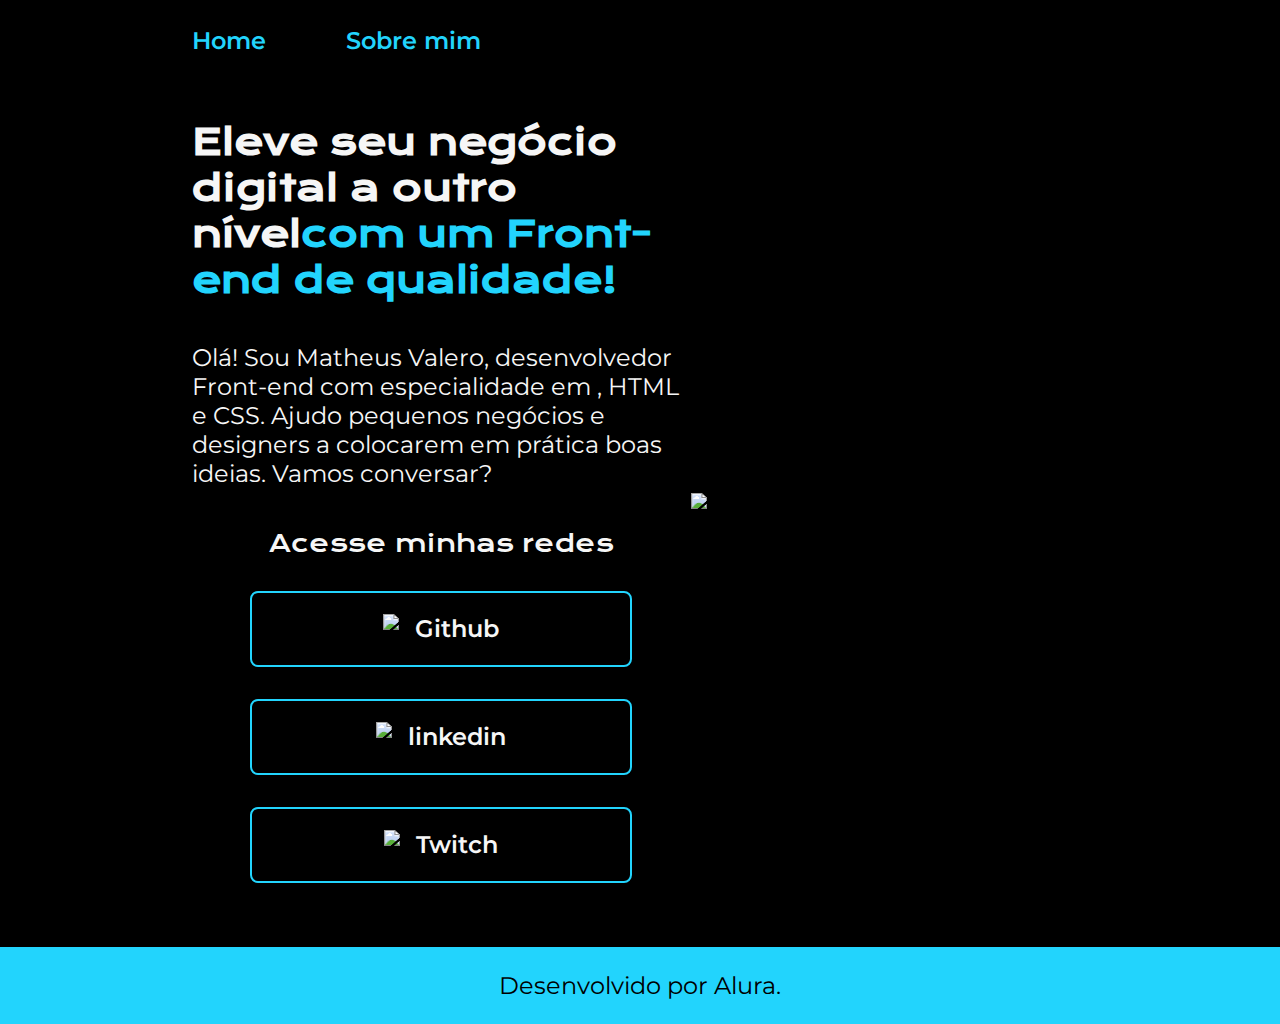
==== index.html @ d240bd17 "alteração da página" ====
<!DOCTYPE html>
<html lang="pt-br">

<head>
    <meta charset="UTF-8">
    <meta http-equiv="X-UA-Compatible" content="IE=edge">
    <meta name="viewport" content="width=device-width, initial-scale=1.0">
    <title>Portifolio</title>
    <link rel="stylesheet" href="./styles/style.css">
</head>

<body>
    <header class="cabecalho">
        <nav class="cabecalho__menu">
            <a class="cabecalho__menu__link" href="index.html">Home</a>
            <a class="cabecalho__menu__link" href="about.html">Sobre mim</a>
        </nav>
    </header>
    <main class="apresentacao">
        <section class="apresentacao__conteudo">
            <h1 class="apresentacao__conteudo__titulo">Eleve seu negócio digital a outro nível<strong 
            class="titulo-destaque">com um Front-end de qualidade!
            </strong></h1>
            <p class="apresentacao__conteudo__texto">Olá! Sou Matheus Valero, desenvolvedor
            Front-end com especialidade em , HTML e
            CSS. Ajudo pequenos negócios e designers a
            colocarem em prática boas ideias. Vamos
            conversar?</p>
            <div class="apresentacao__links">
                <h2 class="apresentacao__links__subtitulo">Acesse minhas redes</h2>
                <a class="apresentacao__links__link" href="https://github.com/MatheusValeroColim">
                    <img src="./assets/github.png">
                    Github
                </a>
                <a class="apresentacao__links__link" href="https://www.linkedin.com/in/matheus-valero-437258223">
                    <img src="./assets/linkedin.png">
                    linkedin
                </a>
                <a class="apresentacao__links__link" href="https://www.twitch.tv/ymathx">
                    <img src="./assets/twitch.png">
                    Twitch
                </a>
            </div>
        </section>
        <img src="C:\Users\mathe\Pictures\WhatsApp Image 2023-04-02 at 23.14.40.jpeg" class="foto_do_matheus">
    </main>
    <footer class="rodape">
        <p>Desenvolvido por Alura.</p>
    </footer>
</body>

</html>
---- styles/style.css ----
@import url('https://fonts.googleapis.com/css2?family=Krona+One&family=Montserrat:wght@400;600&display=swap');

:root {
    --cor-primaria: #000000;
    --cor-secundaria: #F6F6F6;
    --cor-terciaria: #22D4FD;
    --cor-hover: #272727;

    --fonte-primaria: 'Krona One', sans-serif;
    --fonte-secundaria: 'Montserrat', sans-serif;
}
*{
    margin: 0;
    padding: 0;
}

body{
    box-sizing: border-box;
    background-color: var(--cor-primaria);
    color: var(--cor-secundaria);
}
.cabecalho{
    padding: 2% 0% 0% 15%;
}
.cabecalho__menu{
    display: flex;
    gap: 80px;
}
.cabecalho__menu__link{
    font-family: var(--fonte-secundaria);
    font-size: 1.5rem;
    font-weight: 600;
    color: var(--cor-terciaria);
    text-decoration: none;
}
.apresentacao{
    padding: 5% 15%;
    display: flex;
    align-items: center;
    justify-content: space-between;
}
.apresentacao__conteudo{
    width: 615px;
    display: flex;
    flex-direction: column;
    gap: 40px;
}

.apresentacao__conteudo__titulo{
    font-size: 2.25rem;
    font-family: var(--fonte-primaria);
}
.titulo-destaque{
    color: var(--cor-terciaria);
}
.apresentacao__conteudo__texto{
    font-size: 1.5rem;
    font-family: var(--fonte-secundaria);
}

.apresentacao__links{
    display: flex;
    flex-direction: column;
    justify-content: space-between;
    align-items: center;
    gap: 32px;
}
.apresentacao__links__subtitulo{
    font-family: var(--fonte-primaria);
    font-weight: 400;
    font-size: 1.5rem;
}
.apresentacao__links__link{
    display: flex;
    justify-content: center;
    gap: 16px;
    border: 2px solid var(--cor-terciaria);
    width: 378px;
    text-align: center;
    border-radius: 8px;
    font-size: 1.5rem;
    font-weight: 600;
    padding: 21.5px 0;
    text-decoration: none;
    color: var(--cor-secundaria);
    font-family: var(--fonte-secundaria);
}
.apresentacao__links__link:hover{
    background-color: var(--cor-hover);
}
.rodape{
    color: var(--cor-primaria);
    background-color: var(--cor-terciaria);
    padding: 24px;
    text-align: center;
    font-family: var(--fonte-secundaria);
    font-size: 1.5rem;
    font-weight: 400;
}
.foto_do_matheus {
    width: 490px;
    height: 550;
  }
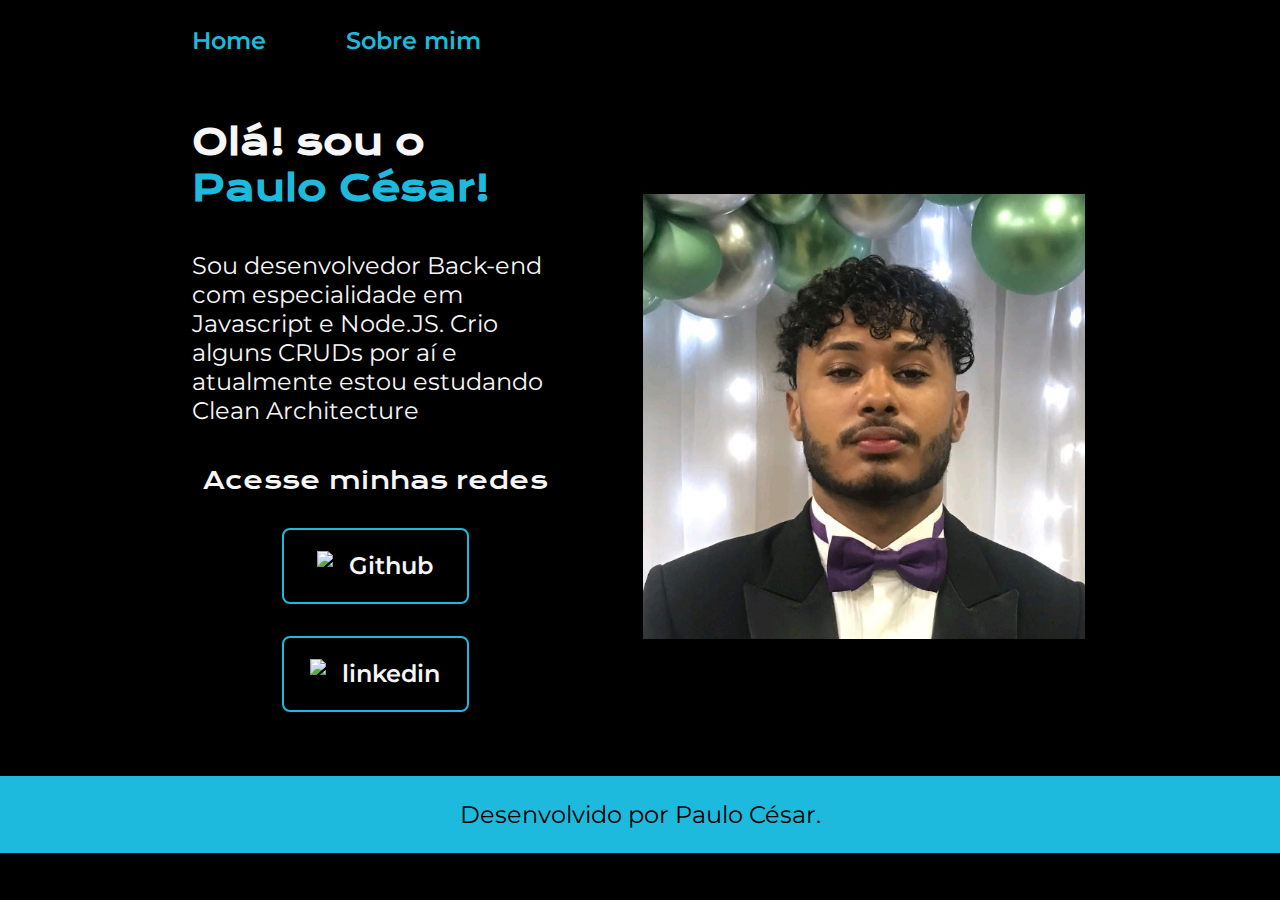
==== commit f85b48ea: "Merge 0d38e165f9f2ec66a99addd7d7242504abf47464 into 5fb40ed67d4bae3d697edf826d2e49753ad5f4f0" ====
--- a/index.html
+++ b/index.html
@@ -18,34 +18,28 @@
     </header>
     <main class="apresentacao">
         <section class="apresentacao__conteudo">
-            <h1 class="apresentacao__conteudo__titulo">Eleve seu negócio digital a outro nível<strong 
-            class="titulo-destaque">com um Front-end de qualidade!
+            <h1 class="apresentacao__conteudo__titulo">Olá! sou o <strong 
+            class="titulo-destaque"> Paulo César!
             </strong></h1>
-            <p class="apresentacao__conteudo__texto">Olá! Sou Matheus Valero, desenvolvedor
-            Front-end com especialidade em , HTML e
-            CSS. Ajudo pequenos negócios e designers a
-            colocarem em prática boas ideias. Vamos
-            conversar?</p>
+            <p class="apresentacao__conteudo__texto">Sou desenvolvedor
+            Back-end com especialidade em Javascript e
+            Node.JS. Crio alguns CRUDs por aí e atualmente estou estudando Clean Architecture</p>
             <div class="apresentacao__links">
                 <h2 class="apresentacao__links__subtitulo">Acesse minhas redes</h2>
-                <a class="apresentacao__links__link" href="https://github.com/MatheusValeroColim">
+                <a class="apresentacao__links__navegacao" href="https://github.com/PauloCesar99615">
                     <img src="./assets/github.png">
                     Github
                 </a>
-                <a class="apresentacao__links__link" href="https://www.linkedin.com/in/matheus-valero-437258223">
+                <a class="apresentacao__links__navegacao" href="https://www.linkedin.com/in/paulo-c%C3%A9sar-ribeiro-rodrigues-pontes-a72469212/">
                     <img src="./assets/linkedin.png">
                     linkedin
                 </a>
-                <a class="apresentacao__links__link" href="https://www.twitch.tv/ymathx">
-                    <img src="./assets/twitch.png">
-                    Twitch
-                </a>
             </div>
         </section>
-        <img src="C:\Users\mathe\Pictures\WhatsApp Image 2023-04-02 at 23.14.40.jpeg" class="foto_do_matheus">
+        <img class="apresentacao__imagem" src="./assets/Imagem.jpg" alt="Foto de Paulo César">
     </main>
     <footer class="rodape">
-        <p>Desenvolvido por Alura.</p>
+        <p>Desenvolvido por Paulo César.</p>
     </footer>
 </body>
 
--- a/styles/style.css
+++ b/styles/style.css
@@ -3,7 +3,7 @@
 :root {
     --cor-primaria: #000000;
     --cor-secundaria: #F6F6F6;
-    --cor-terciaria: #22D4FD;
+    --cor-terciaria: #1dbadd;
     --cor-hover: #272727;
 
     --fonte-primaria: 'Krona One', sans-serif;
@@ -38,9 +38,10 @@
     display: flex;
     align-items: center;
     justify-content: space-between;
+    gap: 82px;
 }
 .apresentacao__conteudo{
-    width: 615px;
+    width: 50%;
     display: flex;
     flex-direction: column;
     gap: 40px;
@@ -70,12 +71,12 @@
     font-weight: 400;
     font-size: 1.5rem;
 }
-.apresentacao__links__link{
+.apresentacao__links__navegacao{
     display: flex;
     justify-content: center;
     gap: 16px;
     border: 2px solid var(--cor-terciaria);
-    width: 378px;
+    width: 50%;
     text-align: center;
     border-radius: 8px;
     font-size: 1.5rem;
@@ -88,6 +89,9 @@
 .apresentacao__links__link:hover{
     background-color: var(--cor-hover);
 }
+.apresentacao__imagem{
+    width: 50%;
+}
 .rodape{
     color: var(--cor-primaria);
     background-color: var(--cor-terciaria);
@@ -97,7 +101,19 @@
     font-size: 1.5rem;
     font-weight: 400;
 }
-.foto_do_matheus {
-    width: 490px;
-    height: 550;
-  }+
+@media (max-width: 1200px) {
+    .cabecalho{
+         padding: 10%;  
+    }
+    .cabecalho__menu{
+        justify-content: center;
+    }
+    .apresentacao{
+        flex-direction: column-reverse;
+        padding: 5%;
+    }
+    .apresentacao__conteudo{
+        width: auto;
+    }
+}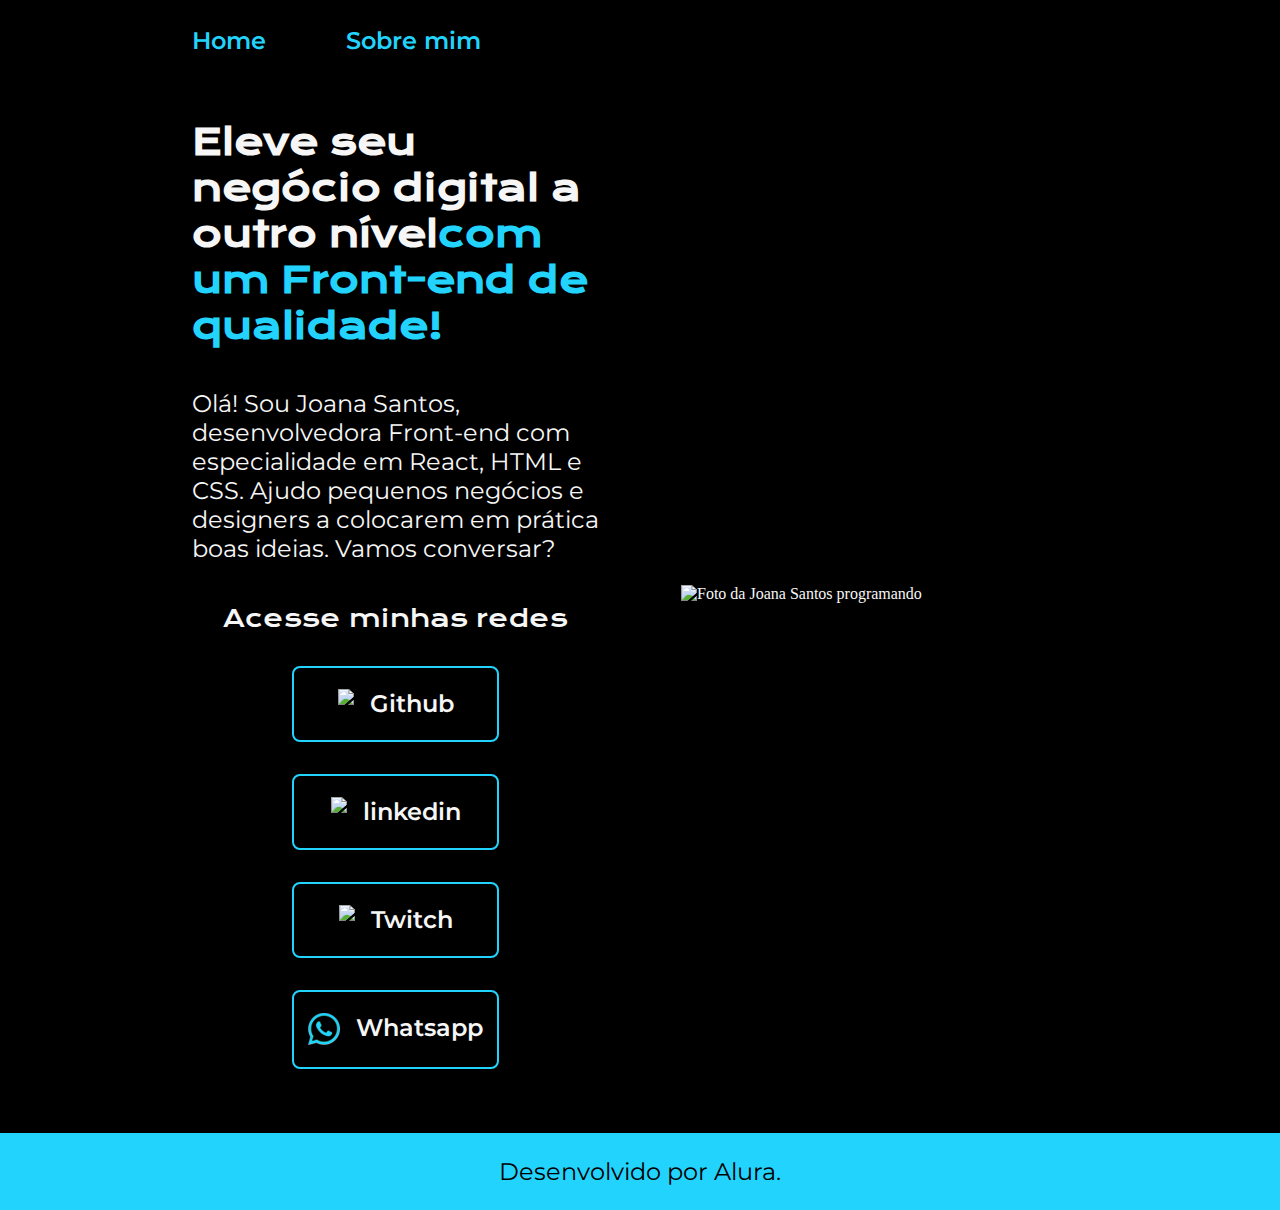
==== commit b7a4caeb: "Merge pull request #6 from Renangenito/aula_4" ====
--- a/index.html
+++ b/index.html
@@ -18,28 +18,38 @@
     </header>
     <main class="apresentacao">
         <section class="apresentacao__conteudo">
-            <h1 class="apresentacao__conteudo__titulo">Olá! sou o <strong 
-            class="titulo-destaque"> Paulo César!
+            <h1 class="apresentacao__conteudo__titulo">Eleve seu negócio digital a outro nível<strong 
+            class="titulo-destaque">com um Front-end de qualidade!
             </strong></h1>
-            <p class="apresentacao__conteudo__texto">Sou desenvolvedor
-            Back-end com especialidade em Javascript e
-            Node.JS. Crio alguns CRUDs por aí e atualmente estou estudando Clean Architecture</p>
+            <p class="apresentacao__conteudo__texto">Olá! Sou Joana Santos, desenvolvedora
+            Front-end com especialidade em React, HTML e
+            CSS. Ajudo pequenos negócios e designers a
+            colocarem em prática boas ideias. Vamos
+            conversar?</p>
             <div class="apresentacao__links">
                 <h2 class="apresentacao__links__subtitulo">Acesse minhas redes</h2>
-                <a class="apresentacao__links__navegacao" href="https://github.com/PauloCesar99615">
+                <a class="apresentacao__links__navegacao" href="https://github.com/rafaballerini">
                     <img src="./assets/github.png">
                     Github
                 </a>
-                <a class="apresentacao__links__navegacao" href="https://www.linkedin.com/in/paulo-c%C3%A9sar-ribeiro-rodrigues-pontes-a72469212/">
+                <a class="apresentacao__links__navegacao" href="https://linkedin.com/in/rafaellaballerini">
                     <img src="./assets/linkedin.png">
                     linkedin
                 </a>
+                <a class="apresentacao__links__navegacao" href="https://twitch.tv/guilimadev">
+                    <img src="./assets/twitch.png">
+                    Twitch
+                </a>
+                <a class="apresentacao__links__navegacao" href="https://twitch.tv/guilimadev">
+                    <img src="./assets/whatsapp.png">
+                    Whatsapp
+                </a>
             </div>
         </section>
-        <img class="apresentacao__imagem" src="./assets/Imagem.jpg" alt="Foto de Paulo César">
+        <img class="apresentacao__imagem" src="./assets/imagem.png" alt="Foto da Joana Santos programando">
     </main>
     <footer class="rodape">
-        <p>Desenvolvido por Paulo César.</p>
+        <p>Desenvolvido por Alura.</p>
     </footer>
 </body>
 
--- a/styles/style.css
+++ b/styles/style.css
@@ -3,7 +3,7 @@
 :root {
     --cor-primaria: #000000;
     --cor-secundaria: #F6F6F6;
-    --cor-terciaria: #1dbadd;
+    --cor-terciaria: #22D4FD;
     --cor-hover: #272727;
 
     --fonte-primaria: 'Krona One', sans-serif;
@@ -19,6 +19,7 @@
     background-color: var(--cor-primaria);
     color: var(--cor-secundaria);
 }
+
 .cabecalho{
     padding: 2% 0% 0% 15%;
 }
@@ -86,7 +87,7 @@
     color: var(--cor-secundaria);
     font-family: var(--fonte-secundaria);
 }
-.apresentacao__links__link:hover{
+.apresentacao__links__navegacao:hover{
     background-color: var(--cor-hover);
 }
 .apresentacao__imagem{
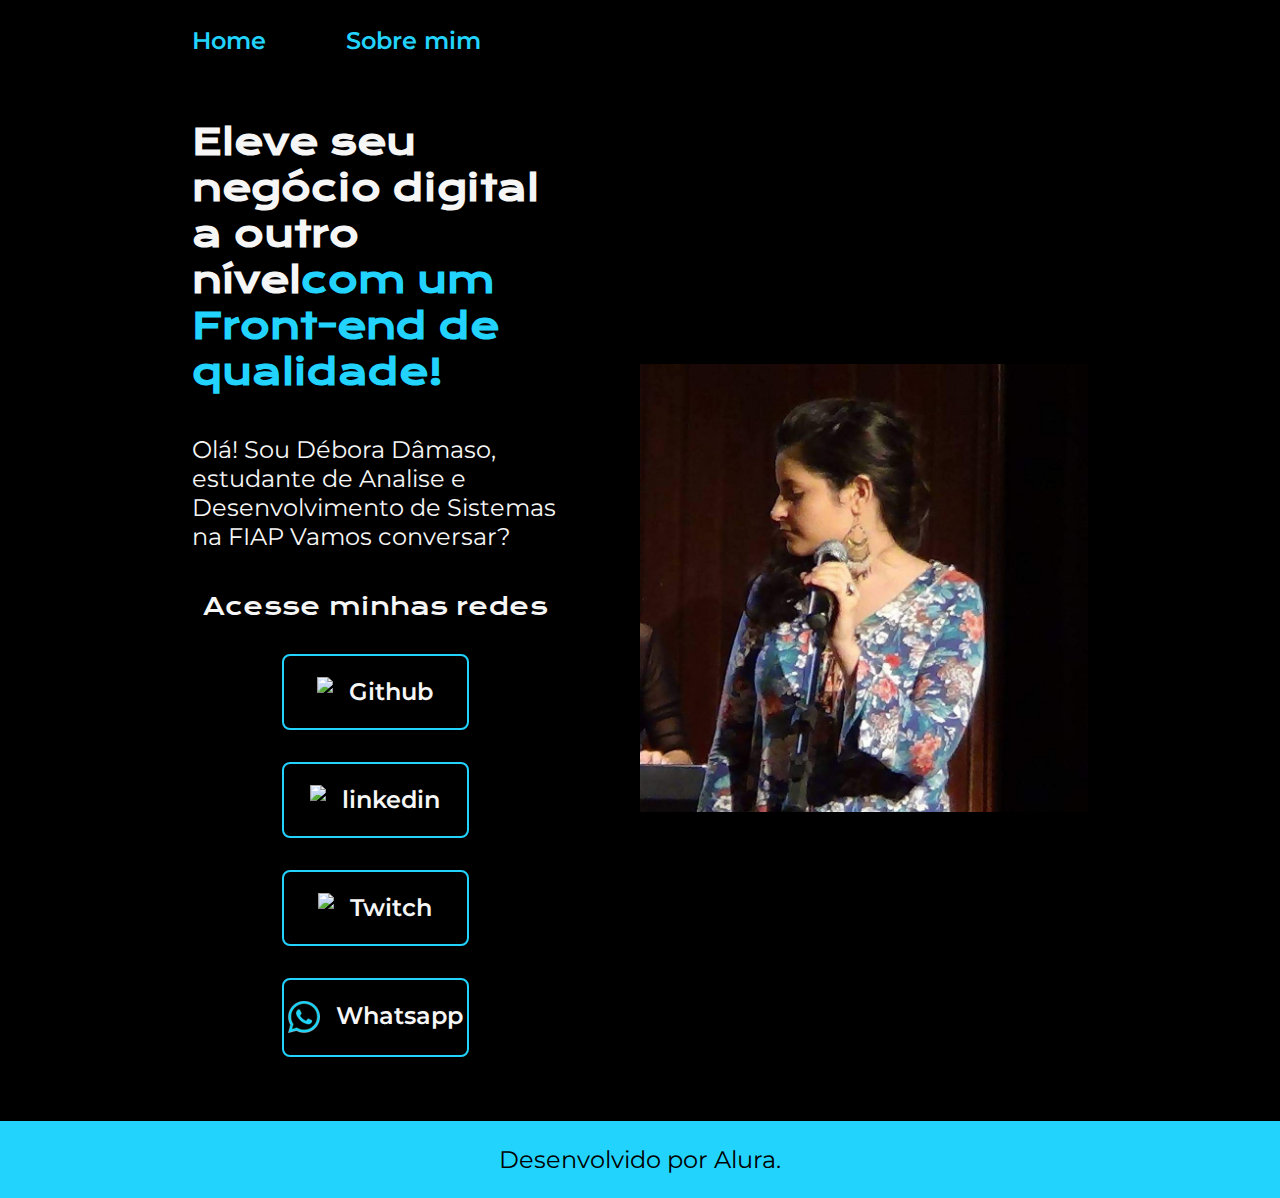
==== commit 604a7933: "Merge 2a3c9b4f589099eedab831b6be5a39d5029f8217 into b7a4caebb99edfbbcf59df7a03fabb34141dacca" ====
--- a/index.html
+++ b/index.html
@@ -21,22 +21,20 @@
             <h1 class="apresentacao__conteudo__titulo">Eleve seu negócio digital a outro nível<strong 
             class="titulo-destaque">com um Front-end de qualidade!
             </strong></h1>
-            <p class="apresentacao__conteudo__texto">Olá! Sou Joana Santos, desenvolvedora
-            Front-end com especialidade em React, HTML e
-            CSS. Ajudo pequenos negócios e designers a
-            colocarem em prática boas ideias. Vamos
+            <p class="apresentacao__conteudo__texto">Olá! Sou Débora Dâmaso, estudante de Analise e Desenvolvimento de Sistemas na FIAP
+            Vamos
             conversar?</p>
             <div class="apresentacao__links">
                 <h2 class="apresentacao__links__subtitulo">Acesse minhas redes</h2>
-                <a class="apresentacao__links__navegacao" href="https://github.com/rafaballerini">
+                <a class="apresentacao__links__navegacao" href="https://github.com/debsdamaso">
                     <img src="./assets/github.png">
                     Github
                 </a>
-                <a class="apresentacao__links__navegacao" href="https://linkedin.com/in/rafaellaballerini">
+                <a class="apresentacao__links__navegacao" href="https://www.linkedin.com/in/debora-damaso-12534023a/">
                     <img src="./assets/linkedin.png">
                     linkedin
                 </a>
-                <a class="apresentacao__links__navegacao" href="https://twitch.tv/guilimadev">
+                <a class="apresentacao__links__navegacao" href="https://twitch.tv/debsrainha">
                     <img src="./assets/twitch.png">
                     Twitch
                 </a>
@@ -46,11 +44,11 @@
                 </a>
             </div>
         </section>
-        <img class="apresentacao__imagem" src="./assets/imagem.png" alt="Foto da Joana Santos programando">
+        <img class="apresentacao__imagem" src="./assets/debsss.jpg" alt="Foto da Débora">
     </main>
     <footer class="rodape">
         <p>Desenvolvido por Alura.</p>
     </footer>
 </body>
 
-</html>+</html>
